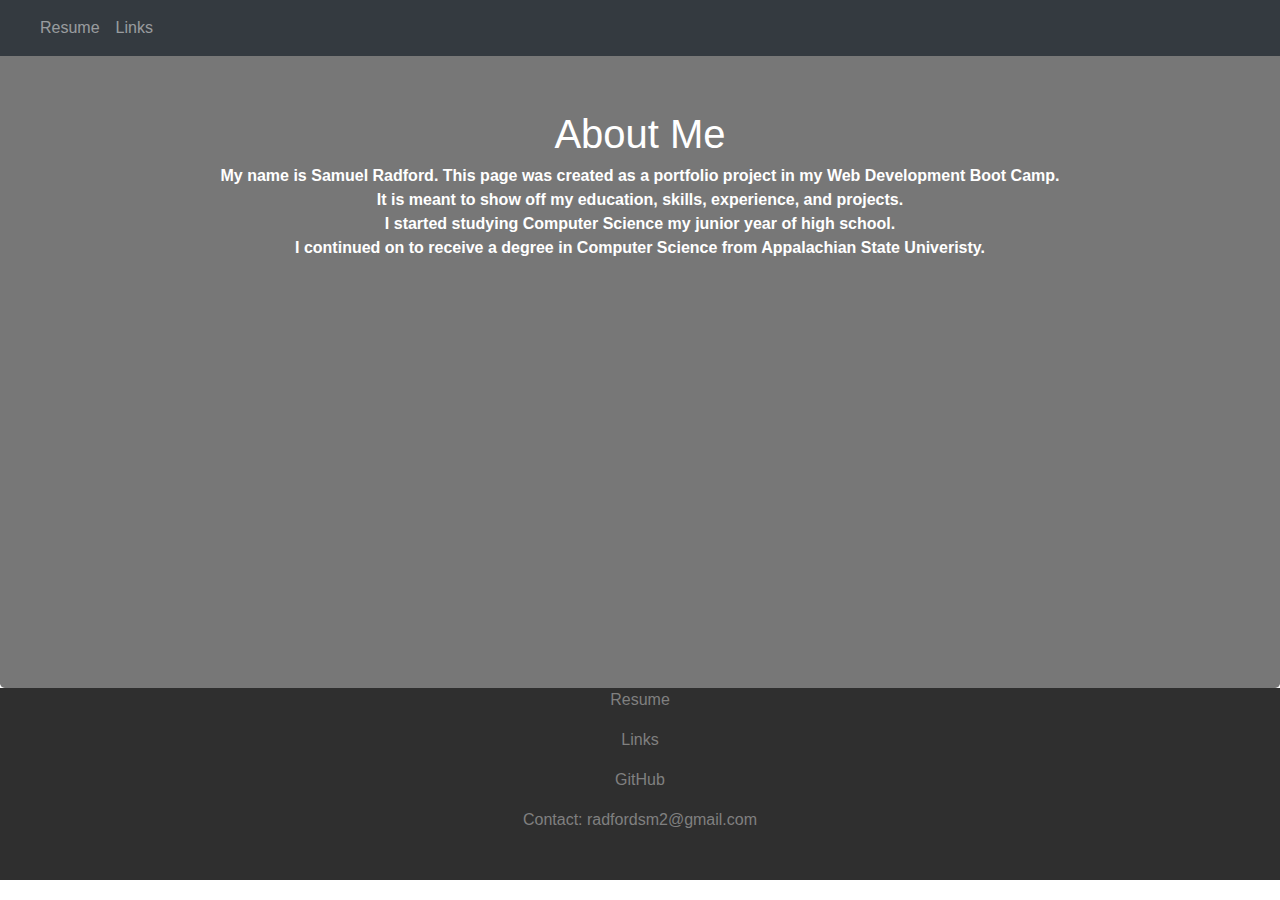
==== index.html @ 18761a25 "Added a github link and an email to home, added functionality to the download resume button on resum" ====
<!DOCTYPE html>
<html lang="en">
<head>
  <meta charset="UTF-8">
  <title>Sam Radford</title>
  <link href="./css/bootstrap.min.css" rel="stylesheet">
  <link href="index_style.css" rel="stylesheet">
</head>
<body>
  <nav class="navbar navbar-expand-md navbar-dark fixed-top bg-dark">
      <a class="navbar-brand" href="#"></a>
      <button class="navbar-toggler" type="button" data-toggle="collapse" data-target="#navbarCollapse" aria-controls="navbarCollapse" aria-expanded="false" aria-label="Toggle navigation">
        <span class="navbar-toggler-icon"></span>
      </button>
      <div class="collapse navbar-collapse" id="navbarCollapse">
        <ul class="navbar-nav mr-auto">
          <li class="nav-item ">
            <a class="nav-link" href="resume.html">Resume <span class="sr-only">(current)</span></a>
          </li>
          <li class="nav-item">
            <a class="nav-link" href="links.html">Links</a>
          </li>
        </ul>
      </div>
    </nav>
	<div>
		<div class="jumbotron">
			<div>
				<h1 class="about_me">About Me</h1>
				<p class="about_me">My name is Samuel Radford.  This page was created as a portfolio project in my Web Development Boot Camp.<br>  It is meant to show off my education, skills, experience, and projects.  <br>I started studying Computer Science my junior year of high school.  <br>I continued on to receive a degree in Computer Science from Appalachian State Univeristy.</p>
			</div>
		</div>
	</div>


  <!-- Footer -->
  <footer class="container-fluid bg-4 text-center">
    <p>
      <a href="resume.html" class="bottom_links">Resume</a>
    </p>
    <p>
      <a href="links.html" class="bottom_links">Links</a>
    </p> 
    <p>
      <a href="https://www.github.com/srad1292" target="_blank" class="bottom_links">GitHub</a>
    </p>
    <p class="bottom_links">
      Contact: radfordsm2@gmail.com
    </p>
  </footer>
	
 

      <!-- /END THE FEATURETTES -->





    <!-- Bootstrap core JavaScript
    ================================================== -->
    <!-- Placed at the end of the document so the pages load faster -->
    <script src="https://code.jquery.com/jquery-3.2.1.slim.min.js" integrity="sha384-KJ3o2DKtIkvYIK3UENzmM7KCkRr/rE9/Qpg6aAZGJwFDMVNA/GpGFF93hXpG5KkN" crossorigin="anonymous"></script>
    <script>window.jQuery || document.write('<script src="../../../../assets/js/vendor/jquery.min.js"><\/script>')</script>
    <script src="../../../../assets/js/vendor/popper.min.js"></script>
    <script src="../../../../dist/js/bootstrap.min.js"></script>
    <!-- Just to make our placeholder images work. Don't actually copy the next line! -->
    <script src="../../../../assets/js/vendor/holder.min.js"></script>
    <!-- IE10 viewport hack for Surface/desktop Windows 8 bug -->
    <script src="../../../../assets/js/ie10-viewport-bug-workaround.js"></script>
    <script src="./js/bootstrap.min.js"></script>
</body>
</html>
---- index_style.css ----
/* GLOBAL STYLES
-------------------------------------------------- */
/* Padding below the footer and lighter body text */


body {
  padding-top: 3rem;
  padding-bottom: 0;
  margin-bottom: 0;
  color: #656565;
}


/* CUSTOMIZE THE JUMBOTRON */

.jumbotron {
  background-color: #777;
  background-image: url(./img/about_background2.jpg);
  height: 40rem;
  margin-bottom: 0%;
}


/**div.jumbotron > div{
  border-style: solid;
  border-color: red;
}*/

.about_me{
  color: white;
  text-align: center;
}

p.about_me{
  font-weight: bold;
}

.bg-4 {
    background-color: #2f2f2f;
    color: #ffffff;
}

.bottom_links{
  color: gray;
}

a.bottom_links:hover{
  color: white;
}

footer {
  padding-bottom:2rem;
}



/* RESPONSIVE CSS
-------------------------------------------------- */

@media (min-width: 40em) {
  /* Bump up size of carousel content */
  .carousel-caption p {
    margin-bottom: 1.25rem;
    font-size: 1.25rem;
    line-height: 1.4;
  }

  .featurette-heading {
    font-size: 50px;
  }
}

@media (min-width: 62em) {
  .featurette-heading {
    margin-top: 7rem;
  }
}
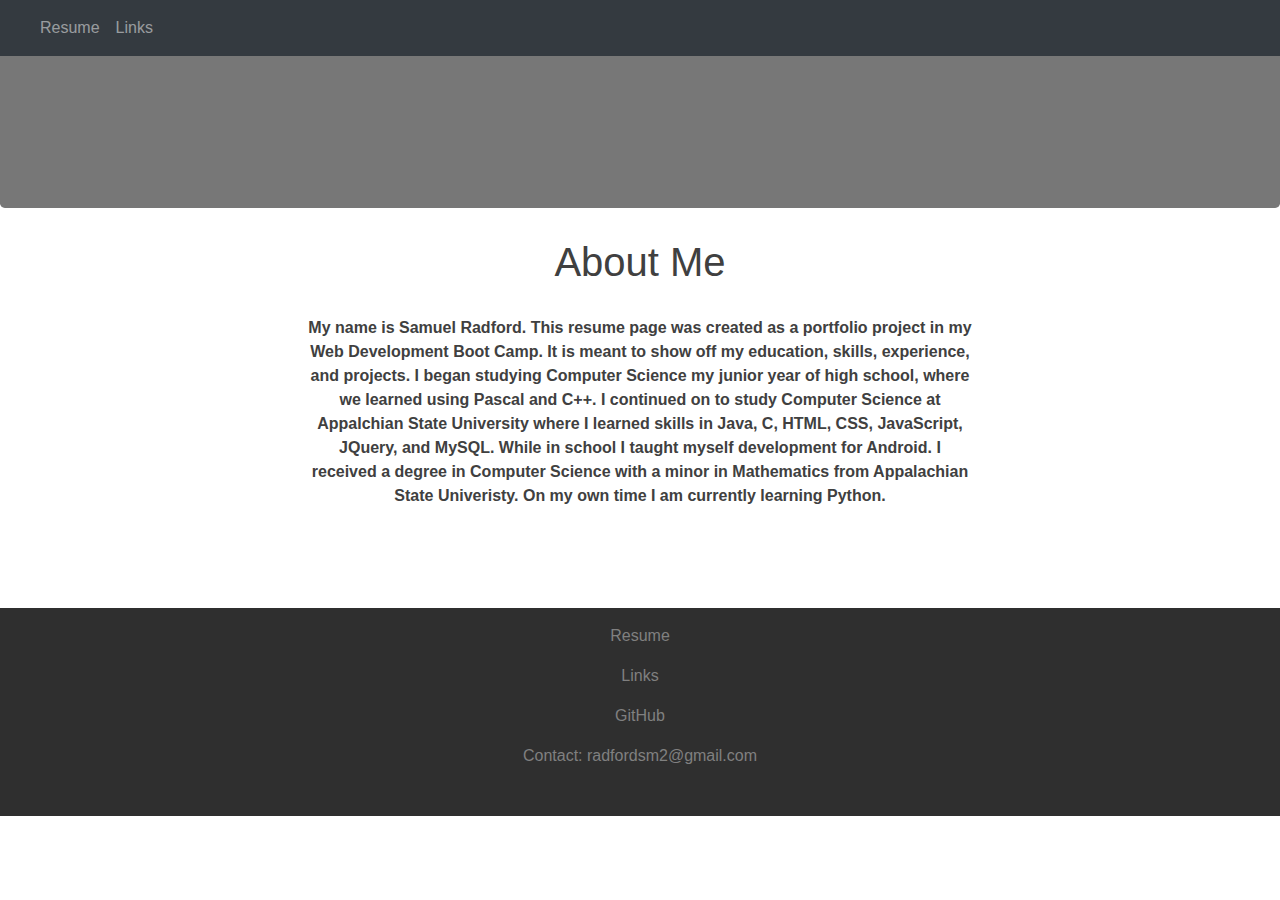
==== commit b716d517: "All three pages are designed as I want, with links working correctly, and the correct information di" ====
--- a/index.html
+++ b/index.html
@@ -1,6 +1,8 @@
 <!DOCTYPE html>
 <html lang="en">
 <head>
+  <!--sidebar enhancements and emmet-->
+
   <meta charset="UTF-8">
   <title>Sam Radford</title>
   <link href="./css/bootstrap.min.css" rel="stylesheet">
@@ -25,16 +27,19 @@
     </nav>
 	<div>
 		<div class="jumbotron">
-			<div>
-				<h1 class="about_me">About Me</h1>
-				<p class="about_me">My name is Samuel Radford.  This page was created as a portfolio project in my Web Development Boot Camp.<br>  It is meant to show off my education, skills, experience, and projects.  <br>I started studying Computer Science my junior year of high school.  <br>I continued on to receive a degree in Computer Science from Appalachian State Univeristy.</p>
-			</div>
 		</div>
 	</div>
 
-
+  <div class="container" id="aboutSection">
+    <div class="row">
+        <div class="col">
+          <h1 class="about_me">About Me</h1>
+          <p class="about_me">My name is Samuel Radford.  This resume page was created as a portfolio project in my Web Development Boot Camp. It is meant to show off my education, skills, experience, and projects.  I began studying Computer Science my junior year of high school, where we learned using Pascal and C++.  I continued on to study Computer Science at Appalchian State University where I learned skills in Java, C, HTML, CSS, JavaScript, JQuery, and MySQL. While in school I taught myself development for Android.  I received a degree in Computer Science with a minor in Mathematics from Appalachian State Univeristy. On my own time I am currently learning Python.</p>
+        </div>
+    </div>
+  </div>
   <!-- Footer -->
-  <footer class="container-fluid bg-4 text-center">
+  <div class="container-fluid bg-4 text-center" id="footer">
     <p>
       <a href="resume.html" class="bottom_links">Resume</a>
     </p>
@@ -42,12 +47,12 @@
       <a href="links.html" class="bottom_links">Links</a>
     </p> 
     <p>
-      <a href="https://www.github.com/srad1292" target="_blank" class="bottom_links">GitHub</a>
+      <a href="https://github.com/srad1292?tab=repositories" target="_blank" class="bottom_links">GitHub</a>
     </p>
     <p class="bottom_links">
       Contact: radfordsm2@gmail.com
     </p>
-  </footer>
+  </div>
 	
  
 
--- a/index_style.css
+++ b/index_style.css
@@ -2,7 +2,9 @@
 -------------------------------------------------- */
 /* Padding below the footer and lighter body text */
 
-
+/*html, body{
+  height: 100%;
+}*/
 body {
   padding-top: 3rem;
   padding-bottom: 0;
@@ -16,8 +18,16 @@
 .jumbotron {
   background-color: #777;
   background-image: url(./img/about_background2.jpg);
-  height: 40rem;
+  /*height: 40rem;*/
+  height: 10rem;
   margin-bottom: 0%;
+}
+
+#aboutSection {
+  min-height: 24rem;
+  padding-top: 2rem;
+  text-align: center;
+  margin-bottom: 1rem;
 }
 
 
@@ -27,13 +37,20 @@
 }*/
 
 .about_me{
-  color: white;
-  text-align: center;
+  color: #404040;
+
+}
+
+h1.about_me{ 
+  margin-bottom: 2rem;
 }
 
 p.about_me{
   font-weight: bold;
+  width: 60%;
+  margin: 0 auto;
 }
+
 
 .bg-4 {
     background-color: #2f2f2f;
@@ -48,30 +65,15 @@
   color: white;
 }
 
-footer {
+#footer {
+  /*height:100%;*/
+  padding-top: 1rem;
   padding-bottom:2rem;
 }
+
 
 
 
 /* RESPONSIVE CSS
 -------------------------------------------------- */
 
-@media (min-width: 40em) {
-  /* Bump up size of carousel content */
-  .carousel-caption p {
-    margin-bottom: 1.25rem;
-    font-size: 1.25rem;
-    line-height: 1.4;
-  }
-
-  .featurette-heading {
-    font-size: 50px;
-  }
-}
-
-@media (min-width: 62em) {
-  .featurette-heading {
-    margin-top: 7rem;
-  }
-}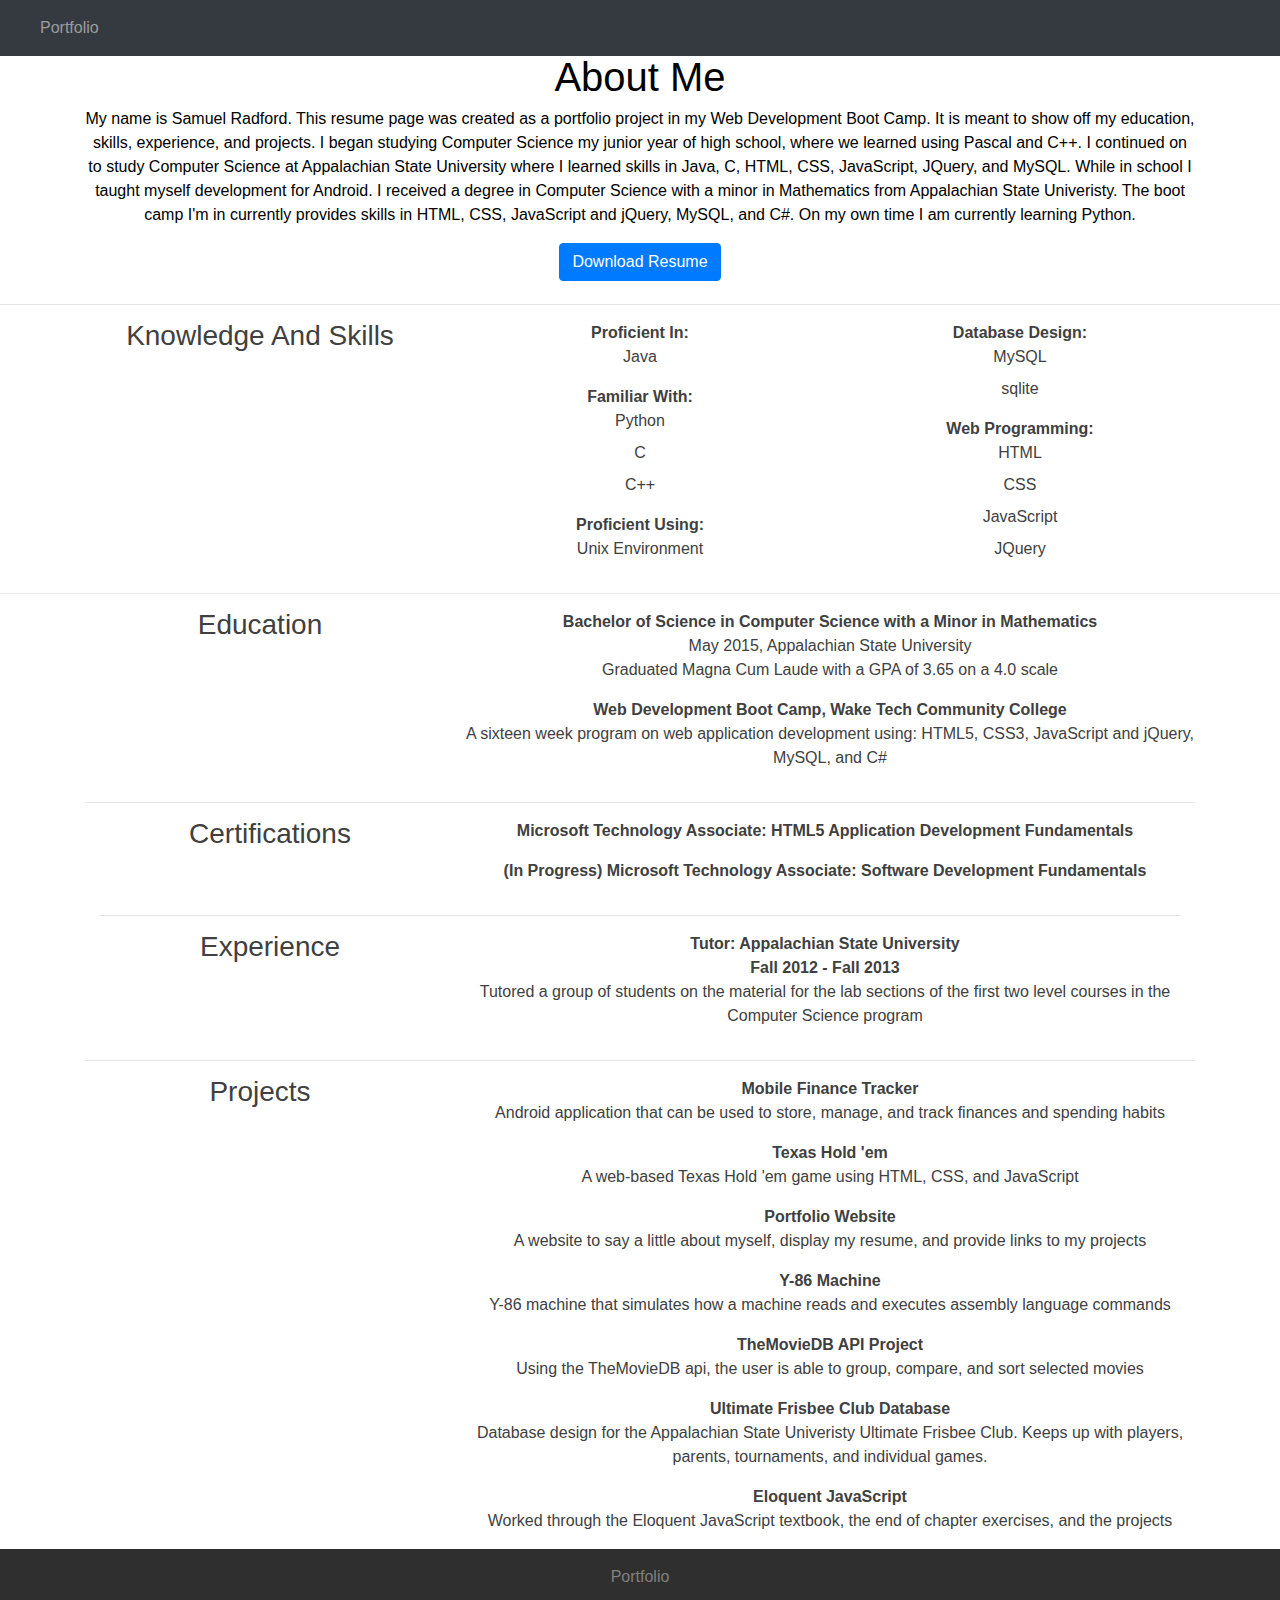
==== commit 198df47a: "Index and Resume combined, complete until the resume or projects need to be updated" ====
--- a/index.html
+++ b/index.html
@@ -1,14 +1,17 @@
 <!DOCTYPE html>
-<html lang="en">
+<html>	
+<!-- Resume Project-->
+<!-- List the information from the resume in different sections-->
+<!-- A list of links in the footer with things like linkedin and email-->
 <head>
-  <!--sidebar enhancements and emmet-->
 
-  <meta charset="UTF-8">
-  <title>Sam Radford</title>
-  <link href="./css/bootstrap.min.css" rel="stylesheet">
-  <link href="index_style.css" rel="stylesheet">
+	<title>Resume</title>
+	<link href="./css/bootstrap.min.css" rel="stylesheet">
+	<link rel="stylesheet" type="text/css" href="index_style.css" />
+
 </head>
 <body>
+
   <nav class="navbar navbar-expand-md navbar-dark fixed-top bg-dark">
       <a class="navbar-brand" href="#"></a>
       <button class="navbar-toggler" type="button" data-toggle="collapse" data-target="#navbarCollapse" aria-controls="navbarCollapse" aria-expanded="false" aria-label="Toggle navigation">
@@ -16,63 +19,151 @@
       </button>
       <div class="collapse navbar-collapse" id="navbarCollapse">
         <ul class="navbar-nav mr-auto">
-          <li class="nav-item ">
-            <a class="nav-link" href="resume.html">Resume <span class="sr-only">(current)</span></a>
-          </li>
           <li class="nav-item">
-            <a class="nav-link" href="links.html">Links</a>
+            <a class="nav-link" href="links.html">Portfolio</a>
           </li>
         </ul>
       </div>
     </nav>
-	<div>
-		<div class="jumbotron">
+
+	<div class="jumbotron d-flex align-items-center">
+		<div class="container">
+			<h1 class="about_me">About Me</h1>
+			<p class="about_me">My name is Samuel Radford.  This resume page was created as a portfolio project in my Web Development Boot Camp. It is meant to show off my education, skills, experience, and projects.  I began studying Computer Science my junior year of high school, where we learned using Pascal and C++.  I continued on to study Computer Science at Appalachian State University where I learned skills in Java, C, HTML, CSS, JavaScript, JQuery, and MySQL. While in school I taught myself development for Android.  I received a degree in Computer Science with a minor in Mathematics from Appalachian State Univeristy. The boot camp I'm in currently provides skills in HTML, CSS, JavaScript and jQuery, MySQL, and C#.  On my own time I am currently learning Python.</p>
+			<button class="btn btn-primary" type="submit" onclick="window.open('./docs/Resume.docx')">Download Resume</h1>
+		</div>
+	</div>
+	<hr>
+	<div class="container">
+		<div class="row">
+		    
+			<div class="col">
+		    	<h3>Knowledge And Skills</h3>
+		    </div>
+		    
+		    <div class="col">
+		    	<dl>
+		    		<dt>Proficient In:</dt>
+		     		<dd>Java</dd>
+		    	</dl>
+		    	<dl>
+		    		<dt>Familiar With:</dt>
+		      		<dd>Python</dd>
+		      		<dd>C</dd>
+		      		<dd>C++</dd>
+		      	</dl>
+		      	<dl>
+		      		<dt>Proficient Using:</dt>
+		      		<dd>Unix Environment</dd>
+		      	</dl>
+		    </div>
+
+		    <div class="col">
+		    	<dl>
+		      		<dt>Database Design:</dt>
+		      		<dd>MySQL</dd>
+		      		<dd>sqlite</dd>
+		      	</dl>
+		      	<dl>
+		      		<dt>Web Programming:</dt>
+		      		<dd>HTML</dd>
+		      		<dd>CSS</dd>
+		      		<dd>JavaScript</dd>
+		      		<dd>JQuery</dd>
+		      	</dl>
+		    </div>
+		</div>	  
+	</div>	
+
+	<hr>
+
+	<div class="container">
+		<div class="row">
+			<div class="col-4">
+				<h3>Education</h3>
+			</div>
+
+			<div class="col">
+				<p><strong>Bachelor of Science in Computer Science 
+				           with a Minor in Mathematics</strong><br>
+			               May 2015, Appalachian State University<br>
+			               Graduated Magna Cum Laude with a GPA of 3.65 on a 4.0 scale
+				</p>
+				<p><strong>Web Development Boot Camp, Wake Tech Community College</strong><br>
+					A sixteen week program on web application development using: HTML5, CSS3, JavaScript and jQuery, MySQL, and C#
+				</p>
+
+			</div>
+		</div>
+	
+	<hr>
+
+	<div class="container">
+		<div class="row">
+			<div class="col-4">
+				<h3>Certifications</h3>
+			</div>
+
+			<div class="col">
+				<p>
+					<strong>
+						Microsoft Technology Associate: HTML5 Application Development Fundamentals
+					</strong>
+				</p>
+				<p><strong>(In Progress) Microsoft Technology Associate: Software Development Fundamentals</strong>	
+				</p>
+			</div>
+		</div>
+	
+	<hr>
+
+	</div>
+
+		<div class="container">
+		<div class="row">
+			<div class="col-4">
+				<h3>Experience</h3>
+			</div>
+
+			<div class="col">
+				<p><strong>Tutor: Appalachian State University<br>
+						   Fall 2012 - Fall 2013</strong><br>
+						   Tutored a group of students on the material for the lab sections of the first two level courses in the Computer Science program
+				</p>
+
+			</div>
 		</div>
 	</div>
 
-  <div class="container" id="aboutSection">
-    <div class="row">
-        <div class="col">
-          <h1 class="about_me">About Me</h1>
-          <p class="about_me">My name is Samuel Radford.  This resume page was created as a portfolio project in my Web Development Boot Camp. It is meant to show off my education, skills, experience, and projects.  I began studying Computer Science my junior year of high school, where we learned using Pascal and C++.  I continued on to study Computer Science at Appalchian State University where I learned skills in Java, C, HTML, CSS, JavaScript, JQuery, and MySQL. While in school I taught myself development for Android.  I received a degree in Computer Science with a minor in Mathematics from Appalachian State Univeristy. On my own time I am currently learning Python.</p>
-        </div>
-    </div>
-  </div>
-  <!-- Footer -->
-  <div class="container-fluid bg-4 text-center" id="footer">
-    <p>
-      <a href="resume.html" class="bottom_links">Resume</a>
-    </p>
-    <p>
-      <a href="links.html" class="bottom_links">Links</a>
-    </p> 
-    <p>
-      <a href="https://github.com/srad1292?tab=repositories" target="_blank" class="bottom_links">GitHub</a>
-    </p>
-    <p class="bottom_links">
-      Contact: radfordsm2@gmail.com
-    </p>
-  </div>
+	<hr>
+
+	</div>
+
+	<div class="container">
+		<div class="row">
+			<div class="col-4">
+				<h3>Projects</h3>
+			</div>
+
+			<div class="col">
+				<p><strong>Mobile Finance Tracker</strong><br> Android application that can be used to store, manage, and track finances and spending habits</p>
+				<p><strong>Texas Hold 'em</strong><br>A web-based Texas Hold 'em game using HTML, CSS, and JavaScript</p>
+				<p><strong>Portfolio Website</strong><br>A website to say a little about myself, display my resume, and provide links to my projects</p>
+				<p><strong>Y-86 Machine</strong><br>Y-86 machine that simulates how a machine reads and executes assembly language commands</p>
+				<p><strong>TheMovieDB API Project</strong><br>Using the TheMovieDB api, the user is able to group, compare, and sort selected movies</p>
+				<p><strong>Ultimate Frisbee Club Database</strong><br>Database design for the Appalachian State Univeristy Ultimate Frisbee Club.  Keeps up with players, parents, tournaments, and individual games.</p>
+				<p><strong>Eloquent JavaScript</strong><br>Worked through the Eloquent JavaScript textbook, the end of chapter exercises, and the projects</p>
+			</div>
+		</div>
+	</div>
+
+	<footer class="container-fluid bg-4 text-center">
+    	<p>
+      		<a href="links.html" class="bottom_links">Portfolio</a>
+    	</p> 
+ 	</footer>
 	
- 
-
-      <!-- /END THE FEATURETTES -->
 
 
-
-
-
-    <!-- Bootstrap core JavaScript
-    ================================================== -->
-    <!-- Placed at the end of the document so the pages load faster -->
-    <script src="https://code.jquery.com/jquery-3.2.1.slim.min.js" integrity="sha384-KJ3o2DKtIkvYIK3UENzmM7KCkRr/rE9/Qpg6aAZGJwFDMVNA/GpGFF93hXpG5KkN" crossorigin="anonymous"></script>
-    <script>window.jQuery || document.write('<script src="../../../../assets/js/vendor/jquery.min.js"><\/script>')</script>
-    <script src="../../../../assets/js/vendor/popper.min.js"></script>
-    <script src="../../../../dist/js/bootstrap.min.js"></script>
-    <!-- Just to make our placeholder images work. Don't actually copy the next line! -->
-    <script src="../../../../assets/js/vendor/holder.min.js"></script>
-    <!-- IE10 viewport hack for Surface/desktop Windows 8 bug -->
-    <script src="../../../../assets/js/ie10-viewport-bug-workaround.js"></script>
-    <script src="./js/bootstrap.min.js"></script>
 </body>
 </html>--- a/index_style.css
+++ b/index_style.css
@@ -2,55 +2,41 @@
 -------------------------------------------------- */
 /* Padding below the footer and lighter body text */
 
-/*html, body{
-  height: 100%;
-}*/
+
 body {
   padding-top: 3rem;
   padding-bottom: 0;
   margin-bottom: 0;
-  color: #656565;
+  color: #404040;
 }
 
 
 /* CUSTOMIZE THE JUMBOTRON */
 
 .jumbotron {
-  background-color: #777;
-  background-image: url(./img/about_background2.jpg);
-  /*height: 40rem;*/
-  height: 10rem;
-  margin-bottom: 0%;
-}
-
-#aboutSection {
-  min-height: 24rem;
-  padding-top: 2rem;
-  text-align: center;
+  background-color: white;
+  /*background-color: #777;
+  background-image: url(./img/about_background2.jpg);*/
+  height: 15rem;
   margin-bottom: 1rem;
 }
 
+.about_me {
+  color: black;
+}
 
 /**div.jumbotron > div{
   border-style: solid;
   border-color: red;
 }*/
 
-.about_me{
-  color: #404040;
-
+.container {
+	text-align: center;
 }
 
-h1.about_me{ 
-  margin-bottom: 2rem;
+button {
+	border-radius: 3px;
 }
-
-p.about_me{
-  font-weight: bold;
-  width: 60%;
-  margin: 0 auto;
-}
-
 
 .bg-4 {
     background-color: #2f2f2f;
@@ -61,19 +47,30 @@
   color: gray;
 }
 
-a.bottom_links:hover{
+.bottom_links:hover{
   color: white;
 }
 
-#footer {
-  /*height:100%;*/
+footer {
   padding-top: 1rem;
   padding-bottom:2rem;
 }
 
 
 
-
 /* RESPONSIVE CSS
 -------------------------------------------------- */
 
+@media (min-width: 40em) {
+  /* Bump up size of carousel content */
+
+  .featurette-heading {
+    font-size: 50px;
+  }
+}
+
+@media (min-width: 62em) {
+  .featurette-heading {
+    margin-top: 7rem;
+  }
+}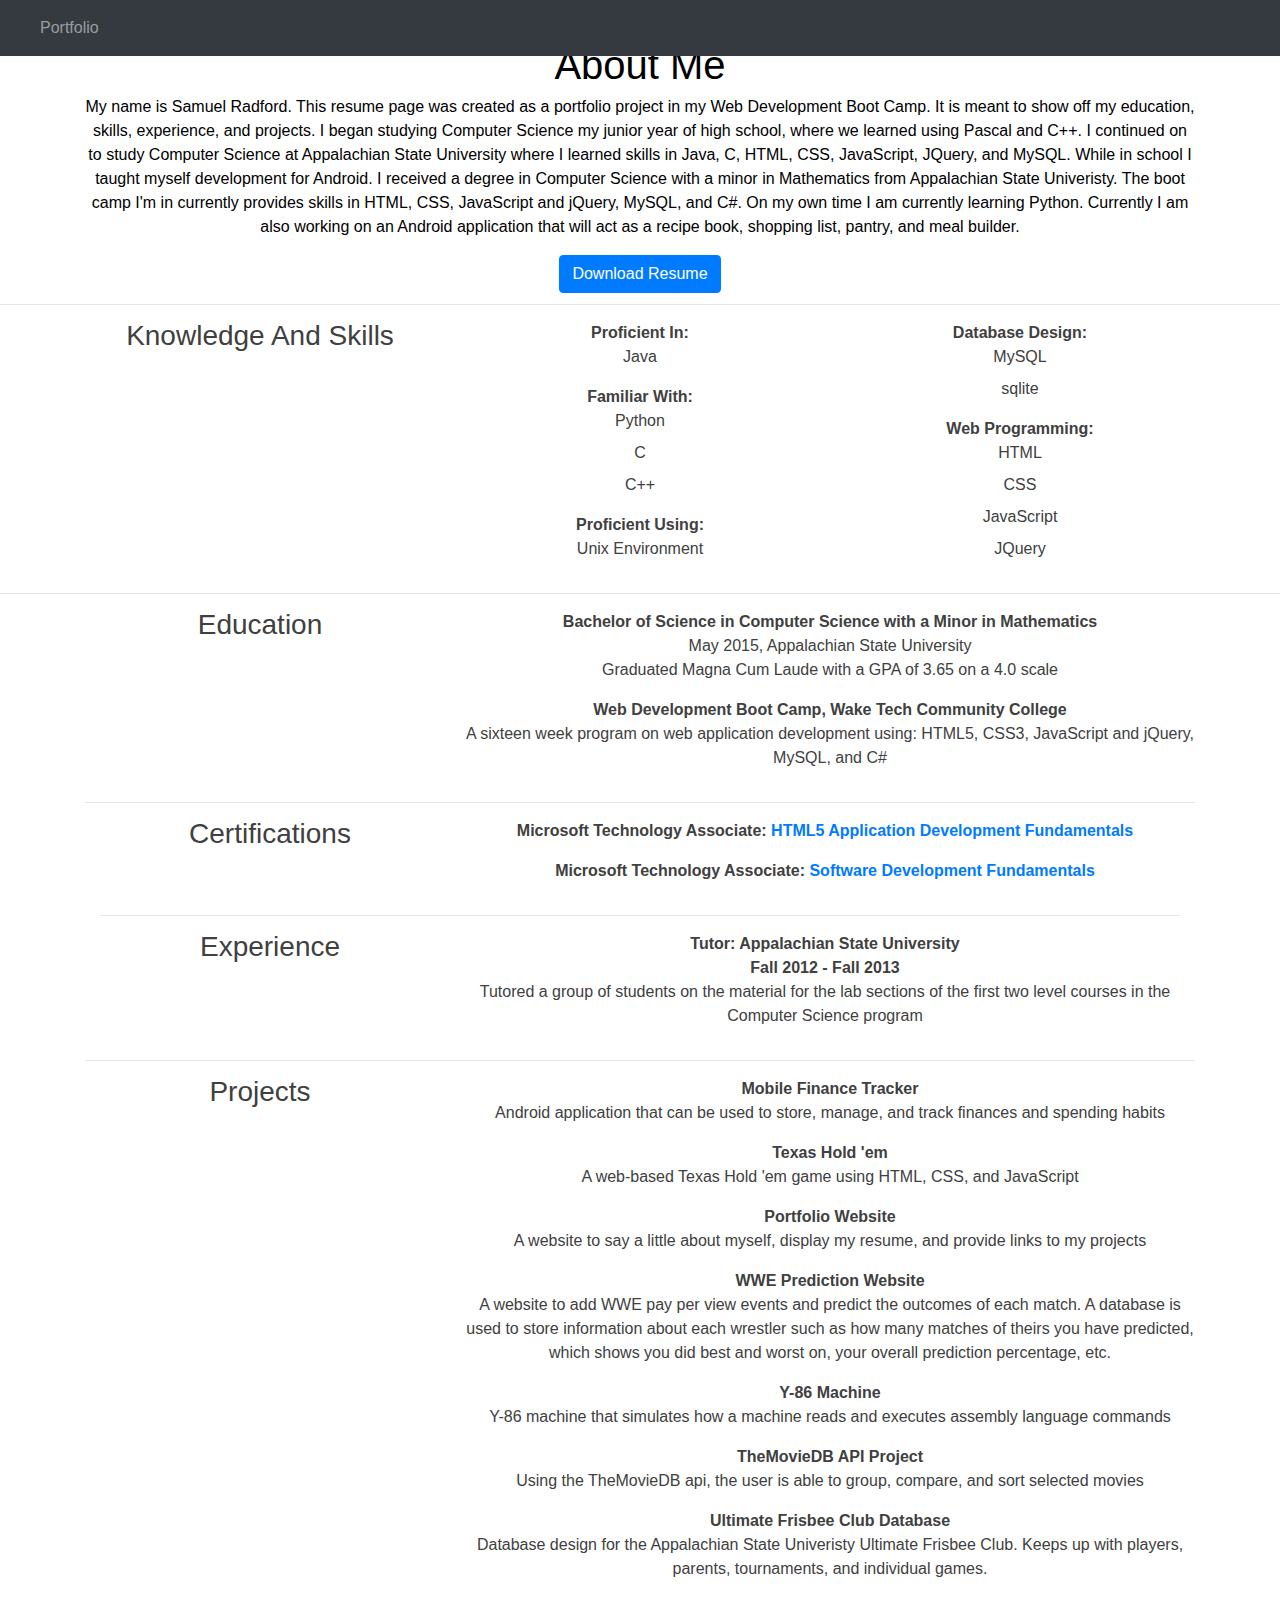
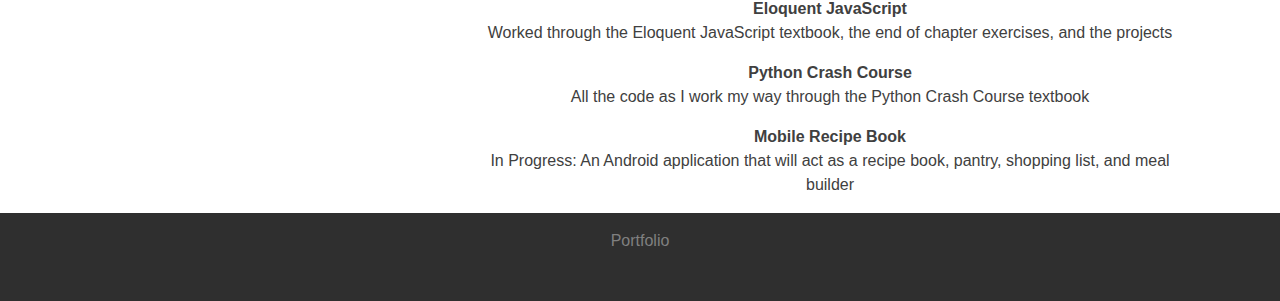
==== commit 59a86665: "Added the most up to date resume document, changed WWE prediction from in progress to complete, orga" ====
--- a/index.html
+++ b/index.html
@@ -29,7 +29,7 @@
 	<div class="jumbotron d-flex align-items-center">
 		<div class="container">
 			<h1 class="about_me">About Me</h1>
-			<p class="about_me">My name is Samuel Radford.  This resume page was created as a portfolio project in my Web Development Boot Camp. It is meant to show off my education, skills, experience, and projects.  I began studying Computer Science my junior year of high school, where we learned using Pascal and C++.  I continued on to study Computer Science at Appalachian State University where I learned skills in Java, C, HTML, CSS, JavaScript, JQuery, and MySQL. While in school I taught myself development for Android.  I received a degree in Computer Science with a minor in Mathematics from Appalachian State Univeristy. The boot camp I'm in currently provides skills in HTML, CSS, JavaScript and jQuery, MySQL, and C#.  On my own time I am currently learning Python.</p>
+			<p class="about_me">My name is Samuel Radford.  This resume page was created as a portfolio project in my Web Development Boot Camp. It is meant to show off my education, skills, experience, and projects.  I began studying Computer Science my junior year of high school, where we learned using Pascal and C++.  I continued on to study Computer Science at Appalachian State University where I learned skills in Java, C, HTML, CSS, JavaScript, JQuery, and MySQL. While in school I taught myself development for Android.  I received a degree in Computer Science with a minor in Mathematics from Appalachian State Univeristy. The boot camp I'm in currently provides skills in HTML, CSS, JavaScript and jQuery, MySQL, and C#.  On my own time I am currently learning Python.  Currently I am also working on an Android application that will act as a recipe book, shopping list, pantry, and meal builder.</p>
 			<button class="btn btn-primary" type="submit" onclick="window.open('./docs/Resume.docx')">Download Resume</h1>
 		</div>
 	</div>
@@ -107,10 +107,10 @@
 			<div class="col">
 				<p>
 					<strong>
-						Microsoft Technology Associate: HTML5 Application Development Fundamentals
+						Microsoft Technology Associate: <a href="https://www.youracclaim.com/badges/d8380f11-9570-4e68-80ea-064151c23e1c/public_url">HTML5 Application Development Fundamentals</a>
 					</strong>
 				</p>
-				<p><strong>(In Progress) Microsoft Technology Associate: Software Development Fundamentals</strong>	
+				<p><strong>Microsoft Technology Associate: <a href="https://www.youracclaim.com/badges/86cb24e4-da89-4ebf-b56c-b6b06ba87d5a/linked_in_profile">Software Development Fundamentals</a></strong>	
 				</p>
 			</div>
 		</div>
@@ -149,10 +149,13 @@
 				<p><strong>Mobile Finance Tracker</strong><br> Android application that can be used to store, manage, and track finances and spending habits</p>
 				<p><strong>Texas Hold 'em</strong><br>A web-based Texas Hold 'em game using HTML, CSS, and JavaScript</p>
 				<p><strong>Portfolio Website</strong><br>A website to say a little about myself, display my resume, and provide links to my projects</p>
+				<p><strong>WWE Prediction Website</strong><br>A website to add WWE pay per view events and predict the outcomes of each match.  A database is used to store information about each wrestler such as how many matches of theirs you have predicted, which shows you did best and worst on, your overall prediction percentage, etc.</p>
 				<p><strong>Y-86 Machine</strong><br>Y-86 machine that simulates how a machine reads and executes assembly language commands</p>
 				<p><strong>TheMovieDB API Project</strong><br>Using the TheMovieDB api, the user is able to group, compare, and sort selected movies</p>
 				<p><strong>Ultimate Frisbee Club Database</strong><br>Database design for the Appalachian State Univeristy Ultimate Frisbee Club.  Keeps up with players, parents, tournaments, and individual games.</p>
 				<p><strong>Eloquent JavaScript</strong><br>Worked through the Eloquent JavaScript textbook, the end of chapter exercises, and the projects</p>
+				<p><strong>Python Crash Course</strong><br>All the code as I work my way through the Python Crash Course textbook</p>
+				<p><strong>Mobile Recipe Book</strong><br>In Progress: An Android application that will act as a recipe book, pantry, shopping list, and meal builder</p>
 			</div>
 		</div>
 	</div>
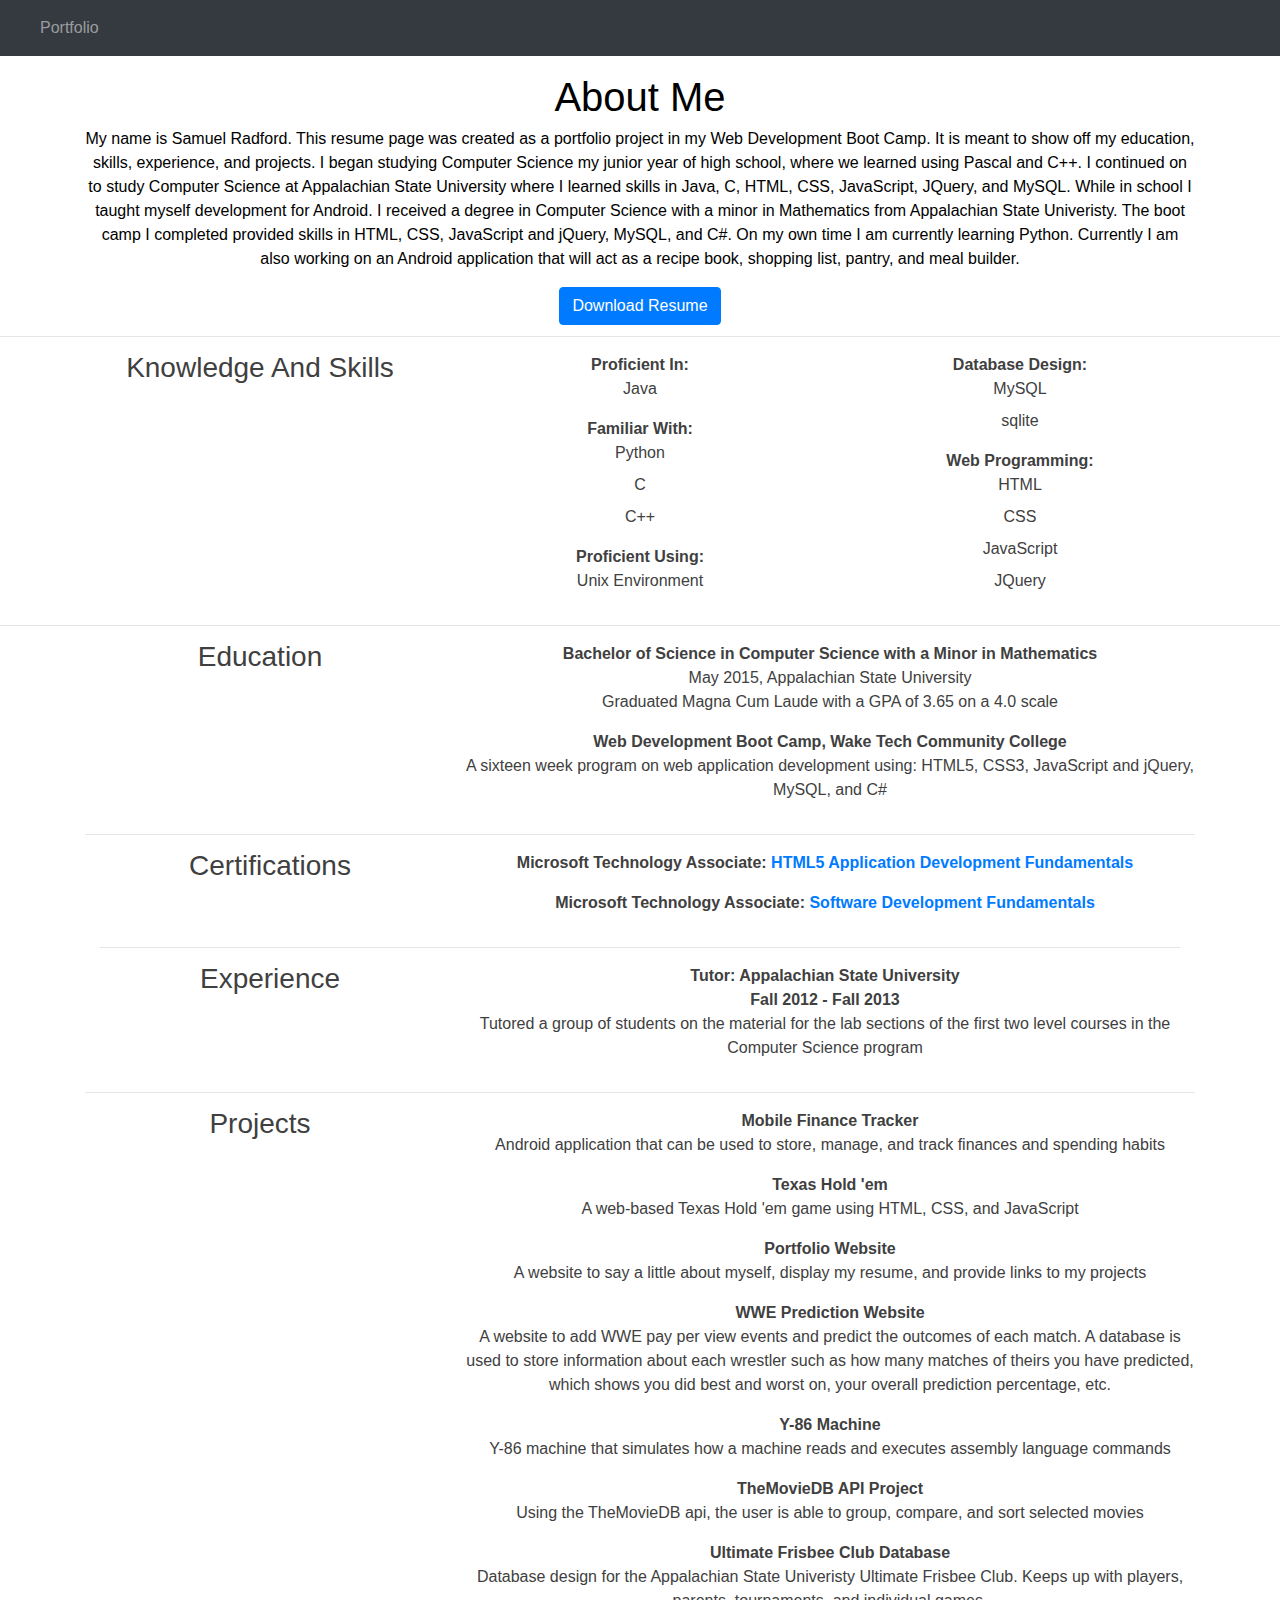
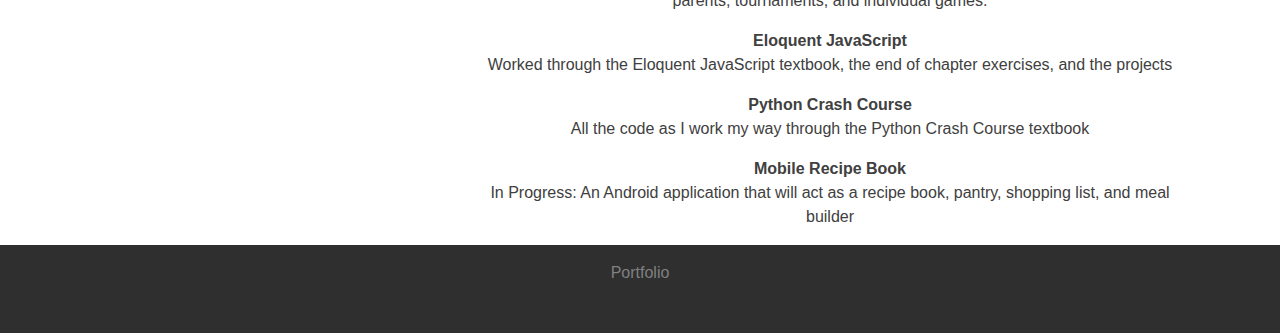
==== commit 570c17f5: "Updated about me section" ====
--- a/index.html
+++ b/index.html
@@ -29,7 +29,7 @@
 	<div class="jumbotron d-flex align-items-center">
 		<div class="container">
 			<h1 class="about_me">About Me</h1>
-			<p class="about_me">My name is Samuel Radford.  This resume page was created as a portfolio project in my Web Development Boot Camp. It is meant to show off my education, skills, experience, and projects.  I began studying Computer Science my junior year of high school, where we learned using Pascal and C++.  I continued on to study Computer Science at Appalachian State University where I learned skills in Java, C, HTML, CSS, JavaScript, JQuery, and MySQL. While in school I taught myself development for Android.  I received a degree in Computer Science with a minor in Mathematics from Appalachian State Univeristy. The boot camp I'm in currently provides skills in HTML, CSS, JavaScript and jQuery, MySQL, and C#.  On my own time I am currently learning Python.  Currently I am also working on an Android application that will act as a recipe book, shopping list, pantry, and meal builder.</p>
+			<p class="about_me">My name is Samuel Radford.  This resume page was created as a portfolio project in my Web Development Boot Camp. It is meant to show off my education, skills, experience, and projects.  I began studying Computer Science my junior year of high school, where we learned using Pascal and C++.  I continued on to study Computer Science at Appalachian State University where I learned skills in Java, C, HTML, CSS, JavaScript, JQuery, and MySQL. While in school I taught myself development for Android.  I received a degree in Computer Science with a minor in Mathematics from Appalachian State Univeristy. The boot camp I completed provided skills in HTML, CSS, JavaScript and jQuery, MySQL, and C#.  On my own time I am currently learning Python.  Currently I am also working on an Android application that will act as a recipe book, shopping list, pantry, and meal builder.</p>
 			<button class="btn btn-primary" type="submit" onclick="window.open('./docs/Resume.docx')">Download Resume</h1>
 		</div>
 	</div>
--- a/index_style.css
+++ b/index_style.css
@@ -18,6 +18,7 @@
   /*background-color: #777;
   background-image: url(./img/about_background2.jpg);*/
   height: 15rem;
+  margin-top: 2rem;
   margin-bottom: 1rem;
 }
 
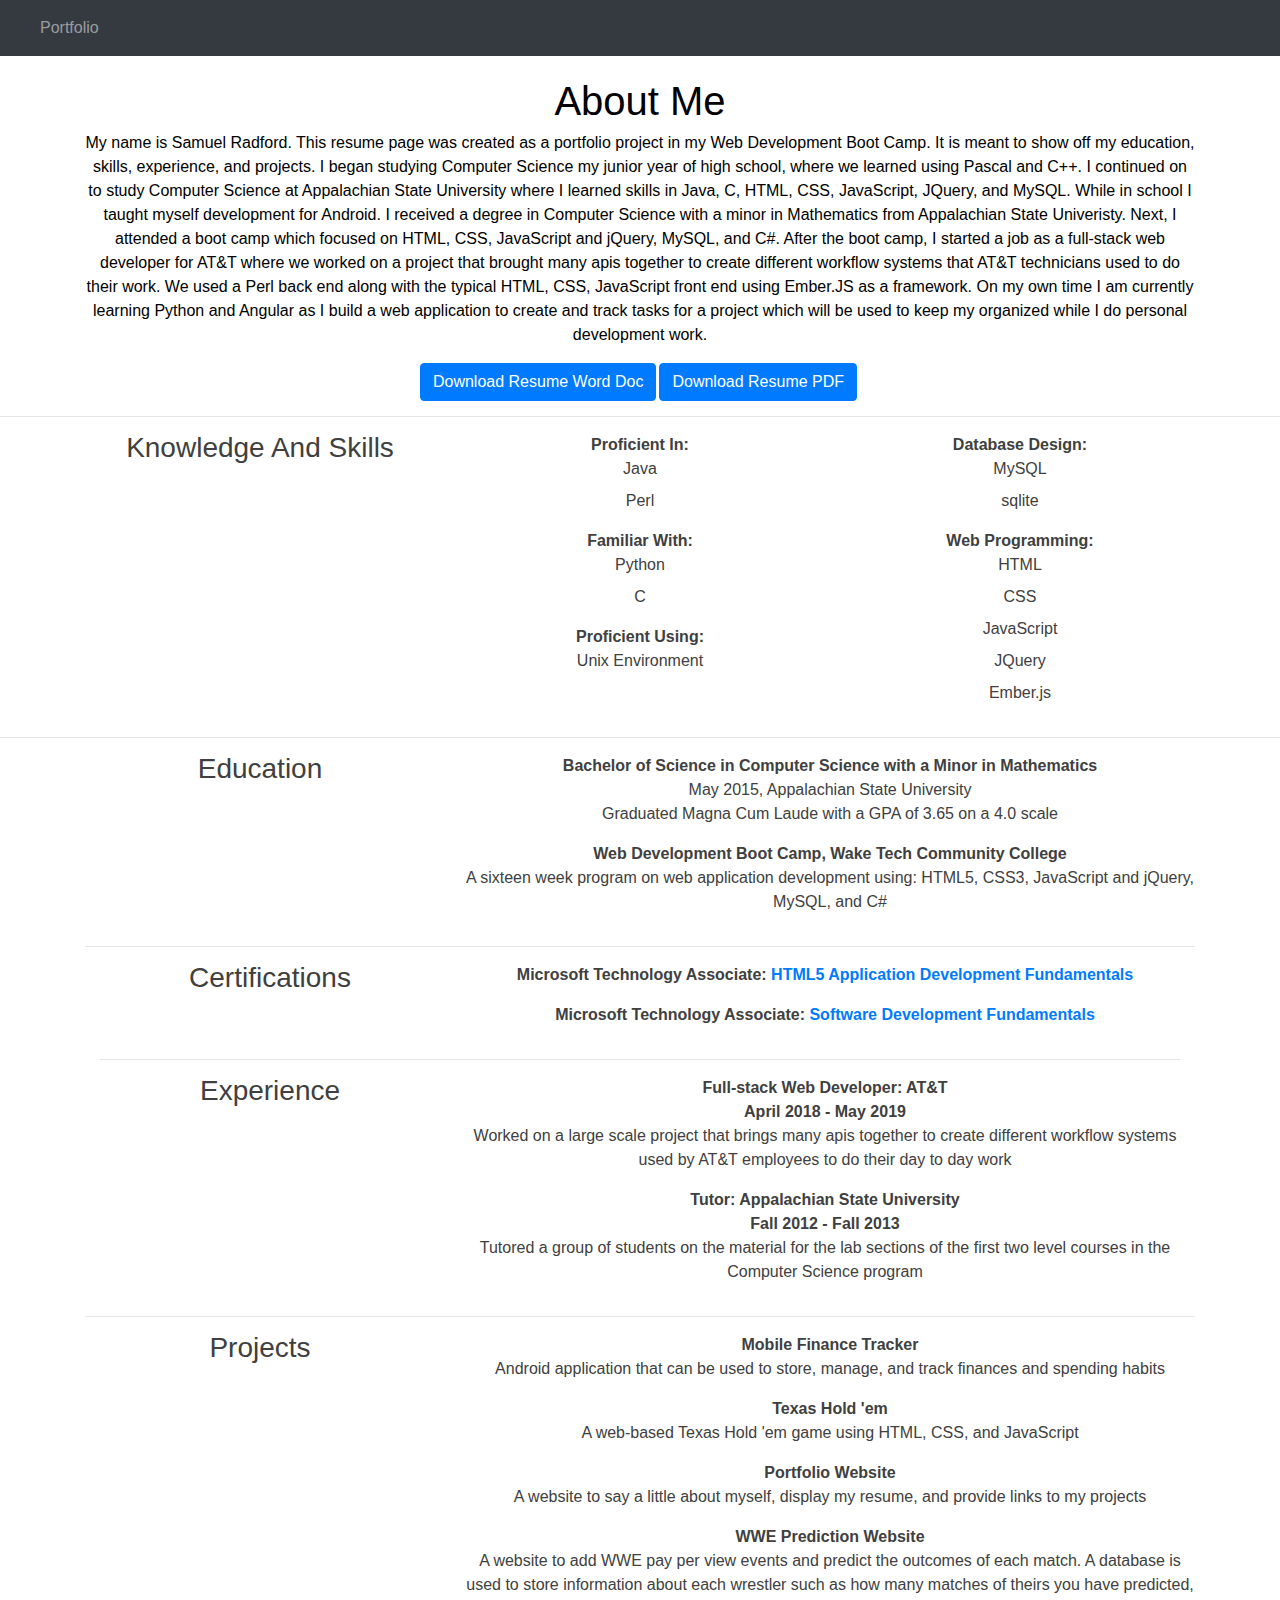
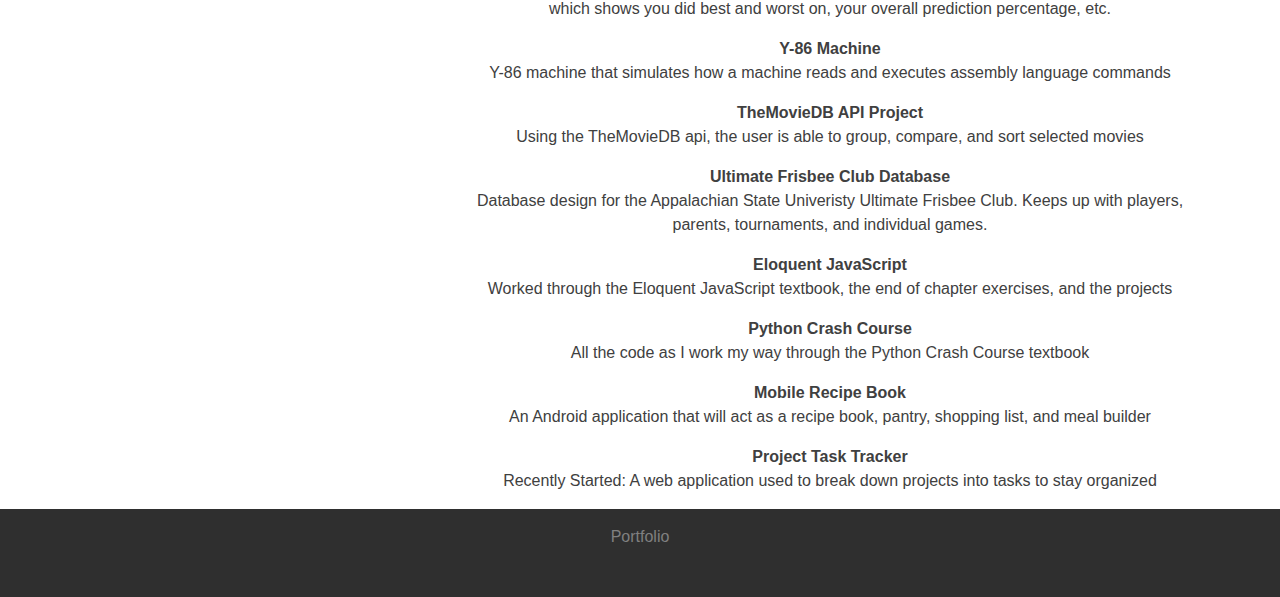
==== commit 189d5b8f: "updated portfolio with att job" ====
--- a/index.html
+++ b/index.html
@@ -7,7 +7,7 @@
 
 	<title>Resume</title>
 	<link href="./css/bootstrap.min.css" rel="stylesheet">
-	<link rel="stylesheet" type="text/css" href="index_style.css" />
+	<link rel="stylesheet" type="text/css" href="./css/index_style.css" />
 
 </head>
 <body>
@@ -29,8 +29,19 @@
 	<div class="jumbotron d-flex align-items-center">
 		<div class="container">
 			<h1 class="about_me">About Me</h1>
-			<p class="about_me">My name is Samuel Radford.  This resume page was created as a portfolio project in my Web Development Boot Camp. It is meant to show off my education, skills, experience, and projects.  I began studying Computer Science my junior year of high school, where we learned using Pascal and C++.  I continued on to study Computer Science at Appalachian State University where I learned skills in Java, C, HTML, CSS, JavaScript, JQuery, and MySQL. While in school I taught myself development for Android.  I received a degree in Computer Science with a minor in Mathematics from Appalachian State Univeristy. The boot camp I completed provided skills in HTML, CSS, JavaScript and jQuery, MySQL, and C#.  On my own time I am currently learning Python.  Currently I am also working on an Android application that will act as a recipe book, shopping list, pantry, and meal builder.</p>
-			<button class="btn btn-primary" type="submit" onclick="window.open('./docs/Resume.docx')">Download Resume</h1>
+			<p class="about_me">
+				My name is Samuel Radford.  This resume page was created as a portfolio project in my Web Development Boot Camp. 
+				It is meant to show off my education, skills, experience, and projects.  I began studying Computer Science my junior year of high school, 
+				where we learned using Pascal and C++.  I continued on to study Computer Science at Appalachian State University where 
+				I learned skills in Java, C, HTML, CSS, JavaScript, JQuery, and MySQL. While in school I taught myself development for Android.  
+				I received a degree in Computer Science with a minor in Mathematics from Appalachian State Univeristy. 
+				Next, I attended a boot camp which focused on HTML, CSS, JavaScript and jQuery, MySQL, and C#.  After the boot camp, I started a job 
+				as a full-stack web developer for AT&amp;T where we worked on a project that brought many apis together to create different workflow systems
+				that AT&amp;T technicians used to do their work.  We used a Perl back end along with the typical HTML, CSS, JavaScript front end using Ember.JS 
+				as a framework.	On my own time I am currently learning Python and Angular as I build a web application to create and track tasks for a project
+				which will be used to keep my organized while I do personal development work.</p>
+			<button class="btn btn-primary" type="submit" onclick="window.open('./docs/Resume.docx')">Download Resume Word Doc</h1>
+			<button class="btn btn-primary" type="submit" onclick="window.open('./docs/Resume.pdf')">Download Resume PDF</h1>
 		</div>
 	</div>
 	<hr>
@@ -44,13 +55,13 @@
 		    <div class="col">
 		    	<dl>
 		    		<dt>Proficient In:</dt>
-		     		<dd>Java</dd>
+					 <dd>Java</dd>
+					 <dd>Perl</dd>
 		    	</dl>
 		    	<dl>
 		    		<dt>Familiar With:</dt>
 		      		<dd>Python</dd>
 		      		<dd>C</dd>
-		      		<dd>C++</dd>
 		      	</dl>
 		      	<dl>
 		      		<dt>Proficient Using:</dt>
@@ -68,8 +79,9 @@
 		      		<dt>Web Programming:</dt>
 		      		<dd>HTML</dd>
 		      		<dd>CSS</dd>
-		      		<dd>JavaScript</dd>
-		      		<dd>JQuery</dd>
+					<dd>JavaScript</dd>
+					<dd>JQuery</dd>
+					<dd>Ember.js</dd>
 		      	</dl>
 		    </div>
 		</div>	  
@@ -126,10 +138,25 @@
 			</div>
 
 			<div class="col">
-				<p><strong>Tutor: Appalachian State University<br>
-						   Fall 2012 - Fall 2013</strong><br>
-						   Tutored a group of students on the material for the lab sections of the first two level courses in the Computer Science program
-				</p>
+				
+				<div class="row">
+					<div class="col">
+						<p><strong>Full-stack Web Developer: AT&amp;T<br>
+								April 2018 - May 2019</strong><br>
+								Worked on a large scale project that brings many apis together to create different workflow systems used by AT&amp;T employees to do their day to day work
+						</p>
+		
+					</div>
+				</div>
+
+				<div class="row">
+					<div class="col">
+						<p><strong>Tutor: Appalachian State University<br>
+								Fall 2012 - Fall 2013</strong><br>
+								Tutored a group of students on the material for the lab sections of the first two level courses in the Computer Science program
+						</p>
+					</div>
+				</div>
 
 			</div>
 		</div>
@@ -155,7 +182,8 @@
 				<p><strong>Ultimate Frisbee Club Database</strong><br>Database design for the Appalachian State Univeristy Ultimate Frisbee Club.  Keeps up with players, parents, tournaments, and individual games.</p>
 				<p><strong>Eloquent JavaScript</strong><br>Worked through the Eloquent JavaScript textbook, the end of chapter exercises, and the projects</p>
 				<p><strong>Python Crash Course</strong><br>All the code as I work my way through the Python Crash Course textbook</p>
-				<p><strong>Mobile Recipe Book</strong><br>In Progress: An Android application that will act as a recipe book, pantry, shopping list, and meal builder</p>
+				<p><strong>Mobile Recipe Book</strong><br>An Android application that will act as a recipe book, pantry, shopping list, and meal builder</p>
+				<p><strong>Project Task Tracker</strong><br>Recently Started: A web application used to break down projects into tasks to stay organized</p>
 			</div>
 		</div>
 	</div>
--- a/css/index_style.css
+++ b/css/index_style.css
@@ -0,0 +1,78 @@
+/* GLOBAL STYLES
+-------------------------------------------------- */
+/* Padding below the footer and lighter body text */
+
+
+body {
+  padding-top: 3rem;
+  padding-bottom: 0;
+  margin-bottom: 0;
+  color: #404040;
+}
+
+
+/* CUSTOMIZE THE JUMBOTRON */
+
+.jumbotron {
+  background-color: white;
+  /*background-color: #777;
+  background-image: url(./img/about_background2.jpg);*/
+  height: 20rem;
+  margin-top: 2rem;
+  margin-bottom: 1rem;
+}
+
+.about_me {
+  color: black;
+}
+
+/**div.jumbotron > div{
+  border-style: solid;
+  border-color: red;
+}*/
+
+.container {
+	text-align: center;
+}
+
+button {
+	border-radius: 3px;
+  margin-right: 3px;
+}
+
+.bg-4 {
+    background-color: #2f2f2f;
+    color: #ffffff;
+}
+
+.bottom_links{
+  color: gray;
+}
+
+.bottom_links:hover{
+  color: white;
+}
+
+footer {
+  padding-top: 1rem;
+  padding-bottom:2rem;
+}
+
+
+
+/* RESPONSIVE CSS
+-------------------------------------------------- */
+
+@media (min-width: 40em) {
+  /* Bump up size of carousel content */
+
+  .featurette-heading {
+    font-size: 50px;
+  }
+}
+
+@media (min-width: 62em) {
+  .featurette-heading {
+    margin-top: 7rem;
+  }
+}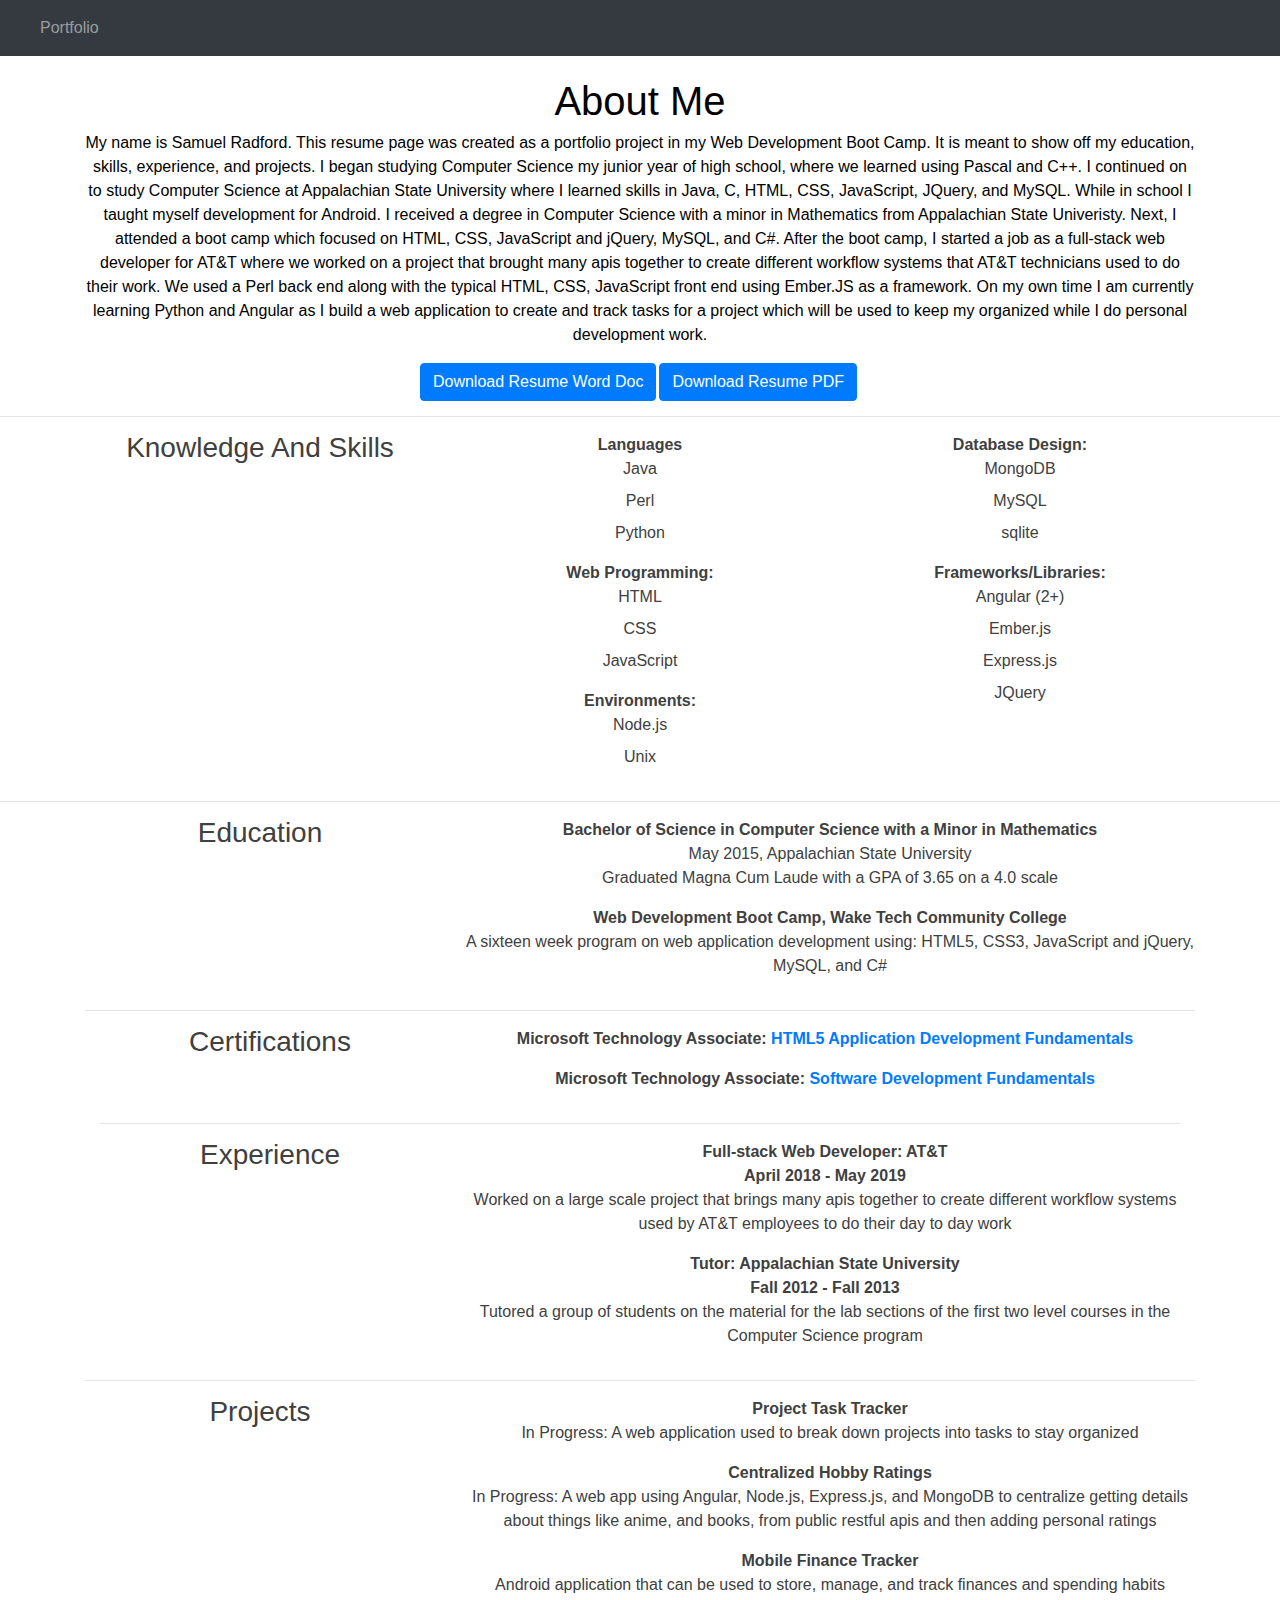
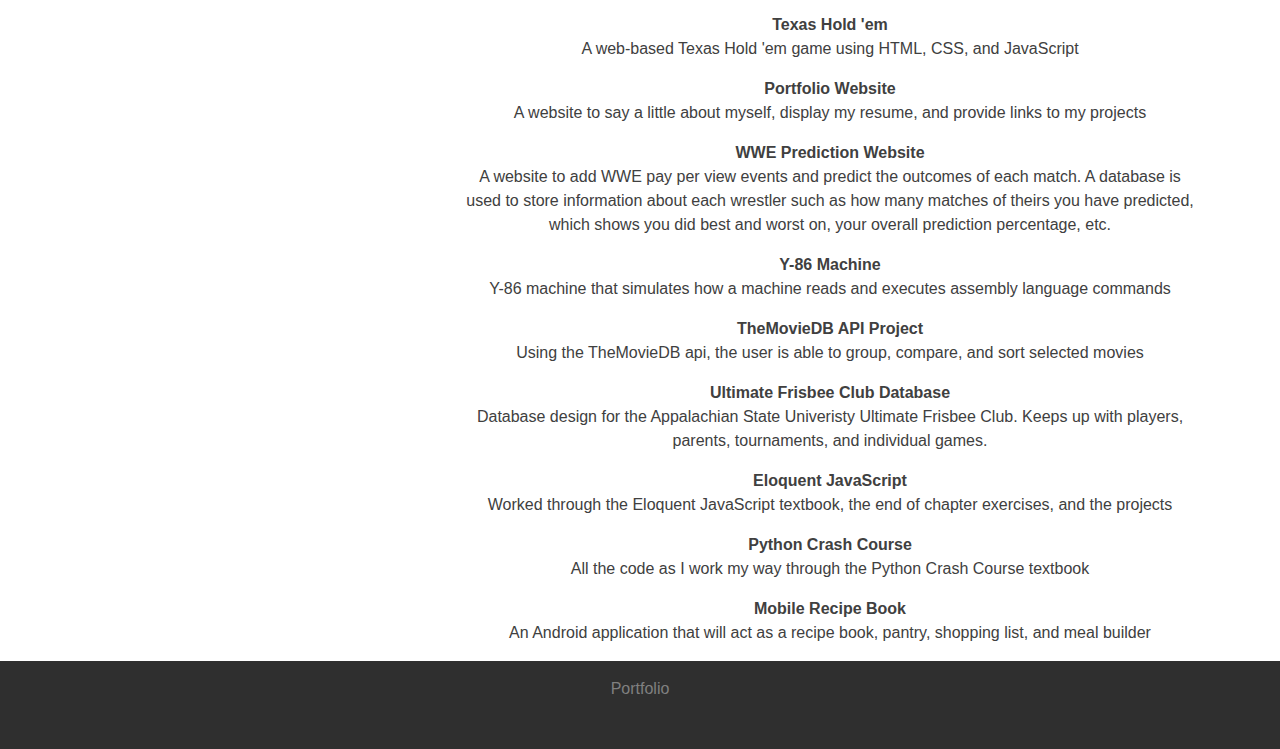
==== commit c49c4162: "new projects and knowledge added" ====
--- a/index.html
+++ b/index.html
@@ -54,34 +54,37 @@
 		    
 		    <div class="col">
 		    	<dl>
-		    		<dt>Proficient In:</dt>
-					 <dd>Java</dd>
-					 <dd>Perl</dd>
+		    		<dt>Languages</dt>
+					<dd>Java</dd>
+					<dd>Perl</dd>
+					<dd>Python</dd>
 		    	</dl>
 		    	<dl>
-		    		<dt>Familiar With:</dt>
-		      		<dd>Python</dd>
-		      		<dd>C</dd>
+		    		<dt>Web Programming:</dt>
+		      		<dd>HTML</dd>
+					<dd>CSS</dd>
+					<dd>JavaScript</dd>
 		      	</dl>
 		      	<dl>
-		      		<dt>Proficient Using:</dt>
-		      		<dd>Unix Environment</dd>
+		      		<dt>Environments:</dt>
+					<dd>Node.js</dd>  
+					<dd>Unix</dd>
 		      	</dl>
 		    </div>
 
 		    <div class="col">
 		    	<dl>
-		      		<dt>Database Design:</dt>
-		      		<dd>MySQL</dd>
-		      		<dd>sqlite</dd>
+		    		<dt>Database Design:</dt>
+		      		<dd>MongoDB</dd>
+					<dd>MySQL</dd>
+					<dd>sqlite</dd>
 		      	</dl>
 		      	<dl>
-		      		<dt>Web Programming:</dt>
-		      		<dd>HTML</dd>
-		      		<dd>CSS</dd>
-					<dd>JavaScript</dd>
+		      		<dt>Frameworks/Libraries:</dt>
+		      		<dd>Angular (2+)</dd>
+		      		<dd>Ember.js</dd>
+					<dd>Express.js</dd>
 					<dd>JQuery</dd>
-					<dd>Ember.js</dd>
 		      	</dl>
 		    </div>
 		</div>	  
@@ -173,6 +176,8 @@
 			</div>
 
 			<div class="col">
+				<p><strong>Project Task Tracker</strong><br>In Progress: A web application used to break down projects into tasks to stay organized</p>
+				<p><strong>Centralized Hobby Ratings</strong><br>In Progress: A web app using Angular, Node.js, Express.js, and MongoDB to centralize getting details about things like anime, and books, from public restful apis and then adding personal ratings</p>				
 				<p><strong>Mobile Finance Tracker</strong><br> Android application that can be used to store, manage, and track finances and spending habits</p>
 				<p><strong>Texas Hold 'em</strong><br>A web-based Texas Hold 'em game using HTML, CSS, and JavaScript</p>
 				<p><strong>Portfolio Website</strong><br>A website to say a little about myself, display my resume, and provide links to my projects</p>
@@ -183,7 +188,6 @@
 				<p><strong>Eloquent JavaScript</strong><br>Worked through the Eloquent JavaScript textbook, the end of chapter exercises, and the projects</p>
 				<p><strong>Python Crash Course</strong><br>All the code as I work my way through the Python Crash Course textbook</p>
 				<p><strong>Mobile Recipe Book</strong><br>An Android application that will act as a recipe book, pantry, shopping list, and meal builder</p>
-				<p><strong>Project Task Tracker</strong><br>Recently Started: A web application used to break down projects into tasks to stay organized</p>
 			</div>
 		</div>
 	</div>
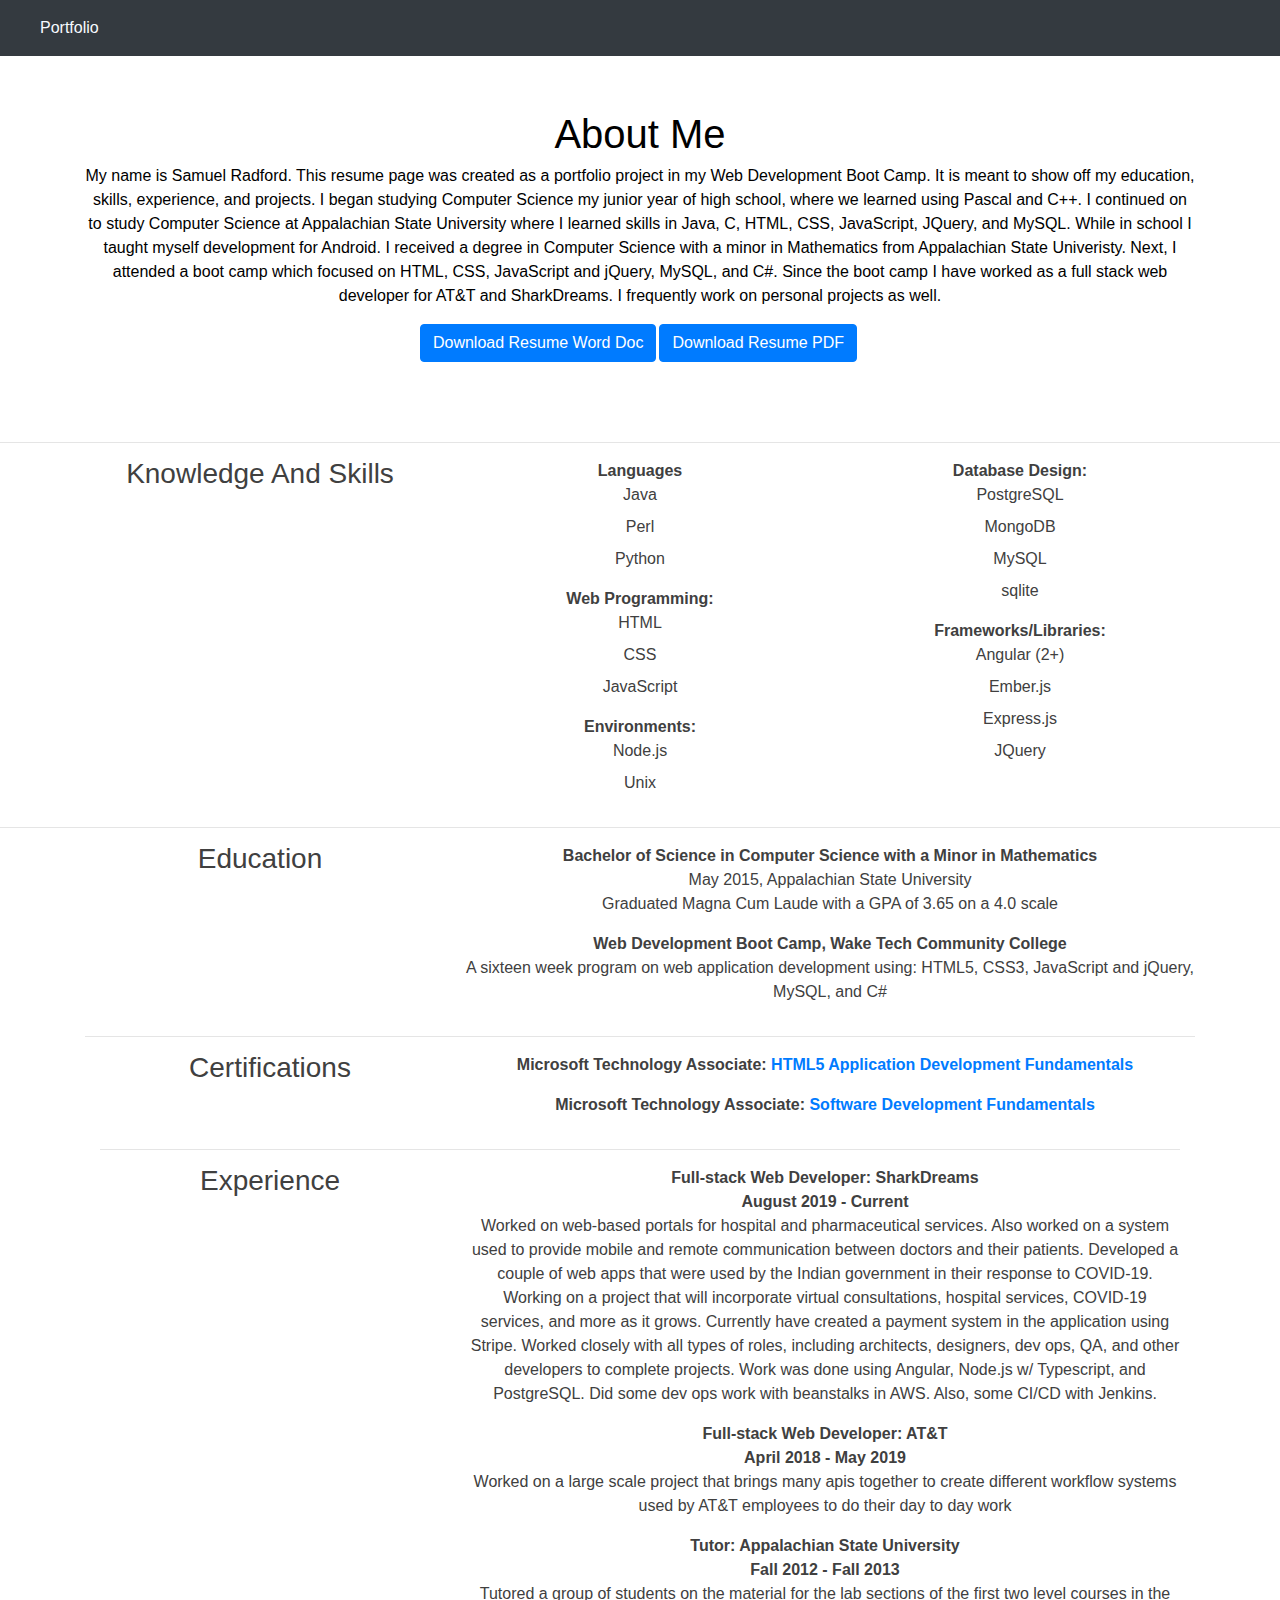
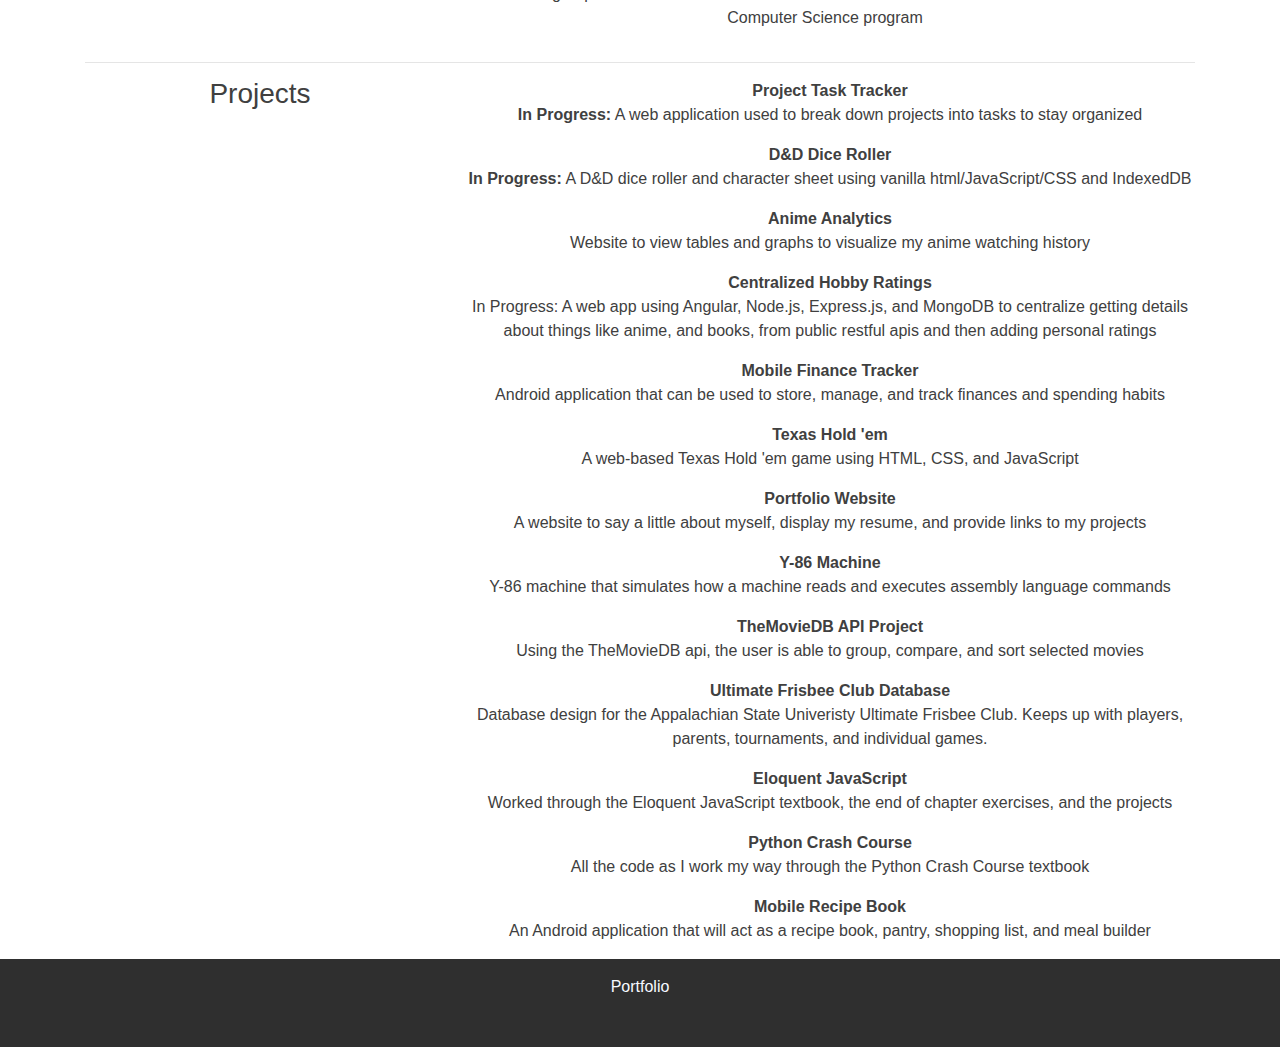
==== commit 6a3b4ae8: "11-19-2020 update" ====
--- a/index.html
+++ b/index.html
@@ -12,15 +12,18 @@
 </head>
 <body>
 
-  <nav class="navbar navbar-expand-md navbar-dark fixed-top bg-dark">
+  <nav class="navbar navbar-expand navbar-dark fixed-top bg-dark">
       <a class="navbar-brand" href="#"></a>
-      <button class="navbar-toggler" type="button" data-toggle="collapse" data-target="#navbarCollapse" aria-controls="navbarCollapse" aria-expanded="false" aria-label="Toggle navigation">
+	  <button class="navbar-toggler" type="button" data-toggle="collapse" 
+		  data-target="#navbarCollapse" aria-controls="navbarCollapse" 
+		  aria-expanded="false" aria-label="Toggle navigation"
+	  >
         <span class="navbar-toggler-icon"></span>
       </button>
       <div class="collapse navbar-collapse" id="navbarCollapse">
         <ul class="navbar-nav mr-auto">
           <li class="nav-item">
-            <a class="nav-link" href="links.html">Portfolio</a>
+            <a class="nav-link navigation-link" href="links.html">Portfolio</a>
           </li>
         </ul>
       </div>
@@ -35,13 +38,10 @@
 				where we learned using Pascal and C++.  I continued on to study Computer Science at Appalachian State University where 
 				I learned skills in Java, C, HTML, CSS, JavaScript, JQuery, and MySQL. While in school I taught myself development for Android.  
 				I received a degree in Computer Science with a minor in Mathematics from Appalachian State Univeristy. 
-				Next, I attended a boot camp which focused on HTML, CSS, JavaScript and jQuery, MySQL, and C#.  After the boot camp, I started a job 
-				as a full-stack web developer for AT&amp;T where we worked on a project that brought many apis together to create different workflow systems
-				that AT&amp;T technicians used to do their work.  We used a Perl back end along with the typical HTML, CSS, JavaScript front end using Ember.JS 
-				as a framework.	On my own time I am currently learning Python and Angular as I build a web application to create and track tasks for a project
-				which will be used to keep my organized while I do personal development work.</p>
-			<button class="btn btn-primary" type="submit" onclick="window.open('./docs/Resume.docx')">Download Resume Word Doc</h1>
-			<button class="btn btn-primary" type="submit" onclick="window.open('./docs/Resume.pdf')">Download Resume PDF</h1>
+				Next, I attended a boot camp which focused on HTML, CSS, JavaScript and jQuery, MySQL, and C#.  Since the boot camp I have worked 
+				as a full stack web developer for AT&T and SharkDreams.  I frequently work on personal projects as well.</p>
+			<button class="btn btn-primary download-button" type="submit" onclick="window.open('./docs/Resume.docx')">Download Resume Word Doc</h1>
+			<button class="btn btn-primary download-button" type="submit" onclick="window.open('./docs/Resume.pdf')">Download Resume PDF</h1>
 		</div>
 	</div>
 	<hr>
@@ -74,7 +74,8 @@
 
 		    <div class="col">
 		    	<dl>
-		    		<dt>Database Design:</dt>
+					<dt>Database Design:</dt>
+					<dd>PostgreSQL</dd>
 		      		<dd>MongoDB</dd>
 					<dd>MySQL</dd>
 					<dd>sqlite</dd>
@@ -141,6 +142,22 @@
 			</div>
 
 			<div class="col">
+				<div class="row">
+					<div class="col">
+						<p><strong>Full-stack Web Developer: SharkDreams<br>
+								August 2019 - Current</strong><br>
+								Worked on web-based portals for hospital and pharmaceutical services. 
+								Also worked on a system used to provide mobile and remote communication between doctors and their patients. 
+								Developed a couple of web apps that were used by the Indian government in their response to COVID-19. 
+								Working on a project that will incorporate virtual consultations, hospital services, COVID-19 services, and more as it grows.  
+								Currently have created a payment system in the application using Stripe. 
+								Worked closely with all types of roles, including architects, designers, dev ops, QA, and other developers to complete projects. 
+								Work was done using Angular, Node.js w/ Typescript, and PostgreSQL.  
+								Did some dev ops work with beanstalks in AWS. Also, some CI/CD with Jenkins.
+						</p>
+		
+					</div>
+				</div>
 				
 				<div class="row">
 					<div class="col">
@@ -176,12 +193,13 @@
 			</div>
 
 			<div class="col">
-				<p><strong>Project Task Tracker</strong><br>In Progress: A web application used to break down projects into tasks to stay organized</p>
+				<p><strong>Project Task Tracker</strong><br><b>In Progress:</b> A web application used to break down projects into tasks to stay organized</p>
+				<p><strong>D&D Dice Roller</strong><br><b>In Progress:</b> A D&D dice roller and character sheet using vanilla html/JavaScript/CSS and IndexedDB</p>
+				<p><strong>Anime Analytics</strong><br>Website to view tables and graphs to visualize my anime watching history</p>
 				<p><strong>Centralized Hobby Ratings</strong><br>In Progress: A web app using Angular, Node.js, Express.js, and MongoDB to centralize getting details about things like anime, and books, from public restful apis and then adding personal ratings</p>				
 				<p><strong>Mobile Finance Tracker</strong><br> Android application that can be used to store, manage, and track finances and spending habits</p>
 				<p><strong>Texas Hold 'em</strong><br>A web-based Texas Hold 'em game using HTML, CSS, and JavaScript</p>
 				<p><strong>Portfolio Website</strong><br>A website to say a little about myself, display my resume, and provide links to my projects</p>
-				<p><strong>WWE Prediction Website</strong><br>A website to add WWE pay per view events and predict the outcomes of each match.  A database is used to store information about each wrestler such as how many matches of theirs you have predicted, which shows you did best and worst on, your overall prediction percentage, etc.</p>
 				<p><strong>Y-86 Machine</strong><br>Y-86 machine that simulates how a machine reads and executes assembly language commands</p>
 				<p><strong>TheMovieDB API Project</strong><br>Using the TheMovieDB api, the user is able to group, compare, and sort selected movies</p>
 				<p><strong>Ultimate Frisbee Club Database</strong><br>Database design for the Appalachian State Univeristy Ultimate Frisbee Club.  Keeps up with players, parents, tournaments, and individual games.</p>
@@ -194,7 +212,7 @@
 
 	<footer class="container-fluid bg-4 text-center">
     	<p>
-      		<a href="links.html" class="bottom_links">Portfolio</a>
+      		<a href="links.html" class="navigation-link">Portfolio</a>
     	</p> 
  	</footer>
 	
--- a/css/index_style.css
+++ b/css/index_style.css
@@ -4,7 +4,7 @@
 
 
 body {
-  padding-top: 3rem;
+  padding-top: 1rem;
   padding-bottom: 0;
   margin-bottom: 0;
   color: #404040;
@@ -15,9 +15,6 @@
 
 .jumbotron {
   background-color: white;
-  /*background-color: #777;
-  background-image: url(./img/about_background2.jpg);*/
-  height: 20rem;
   margin-top: 2rem;
   margin-bottom: 1rem;
 }
@@ -26,13 +23,9 @@
   color: black;
 }
 
-/**div.jumbotron > div{
-  border-style: solid;
-  border-color: red;
-}*/
-
 .container {
-	text-align: center;
+  text-align: center;
+  width: 100%;
 }
 
 button {
@@ -45,18 +38,19 @@
     color: #ffffff;
 }
 
-.bottom_links{
-  color: gray;
+.navigation-link{
+  color: rgb(247, 250, 255) !important;
 }
 
-.bottom_links:hover{
-  color: white;
+.navigation-link:hover{
+  color: rgba(255, 255, 255, 0.75) !important;
 }
 
 footer {
   padding-top: 1rem;
   padding-bottom:2rem;
 }
+
 
 
 
@@ -75,4 +69,10 @@
   .featurette-heading {
     margin-top: 7rem;
   }
+}
+
+@media (max-width: 525px) {
+  .download-button {
+    margin-bottom: 5px;
+  }
 }